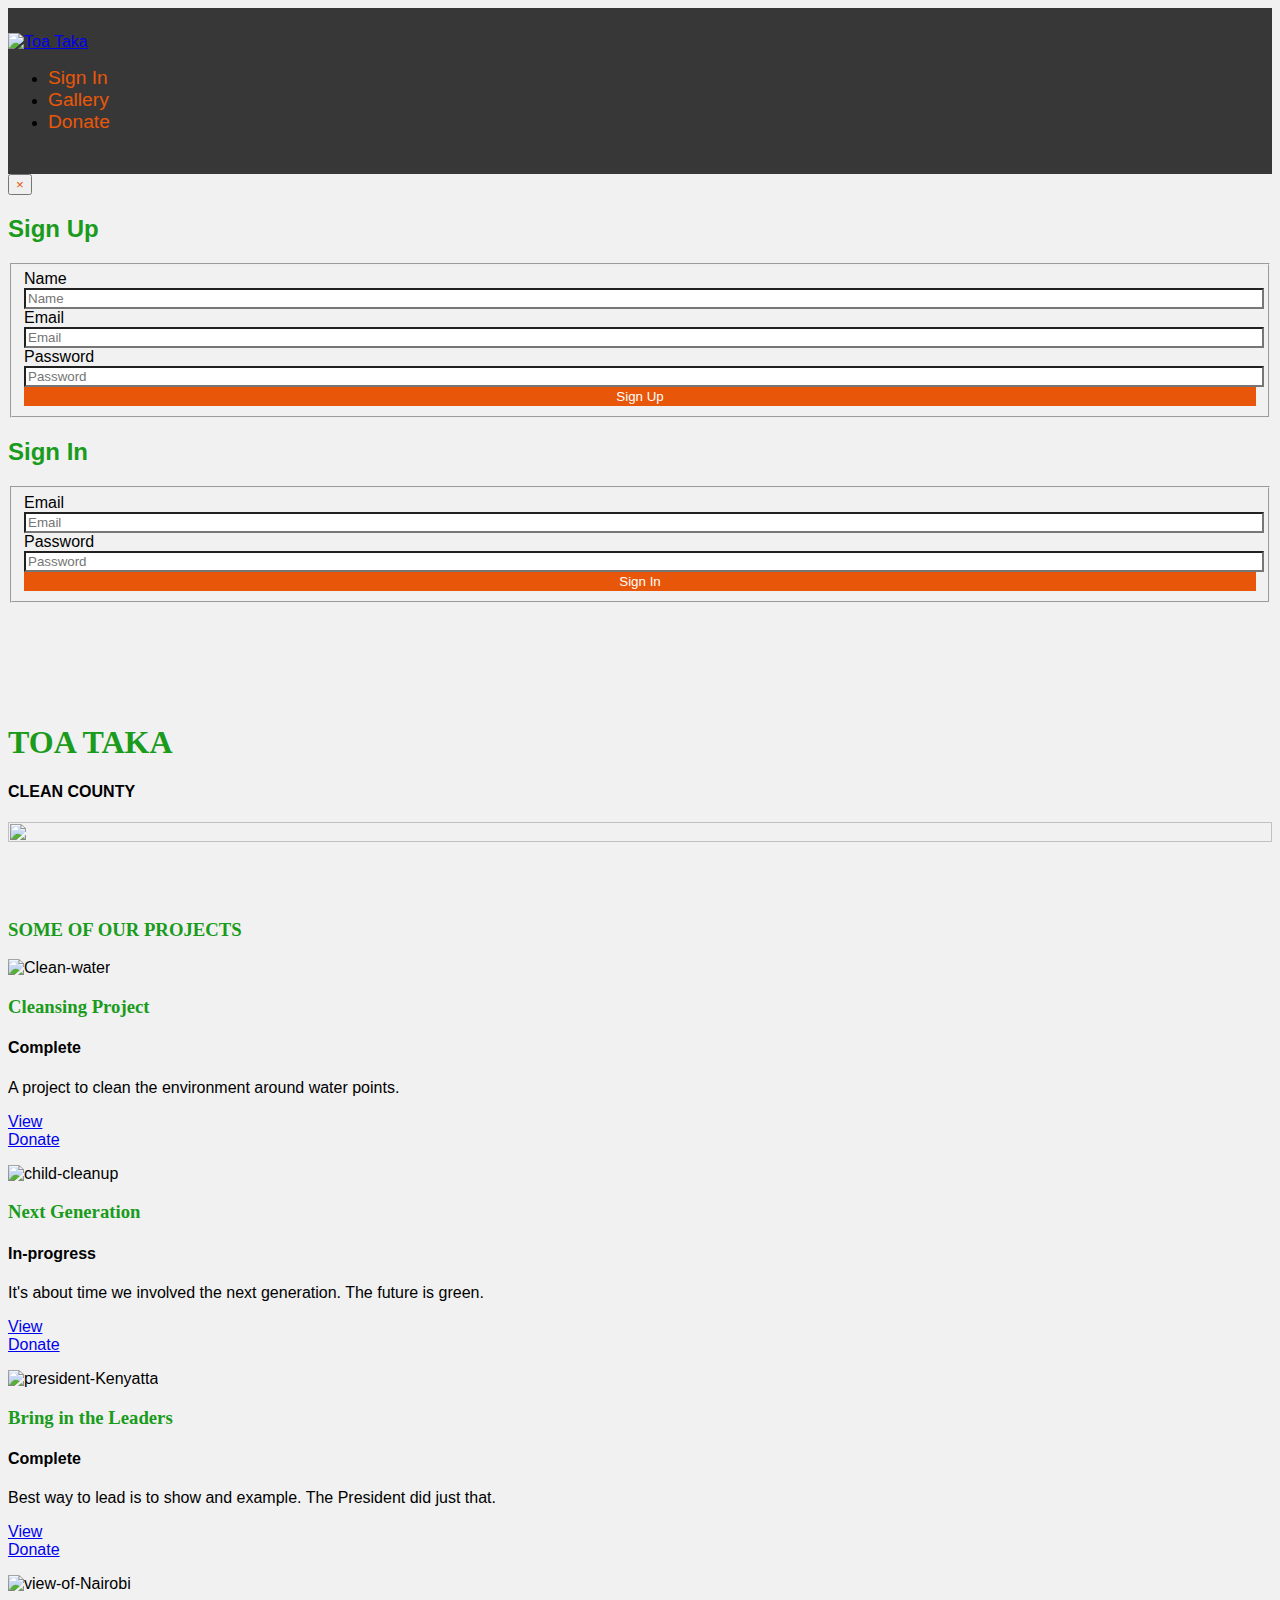
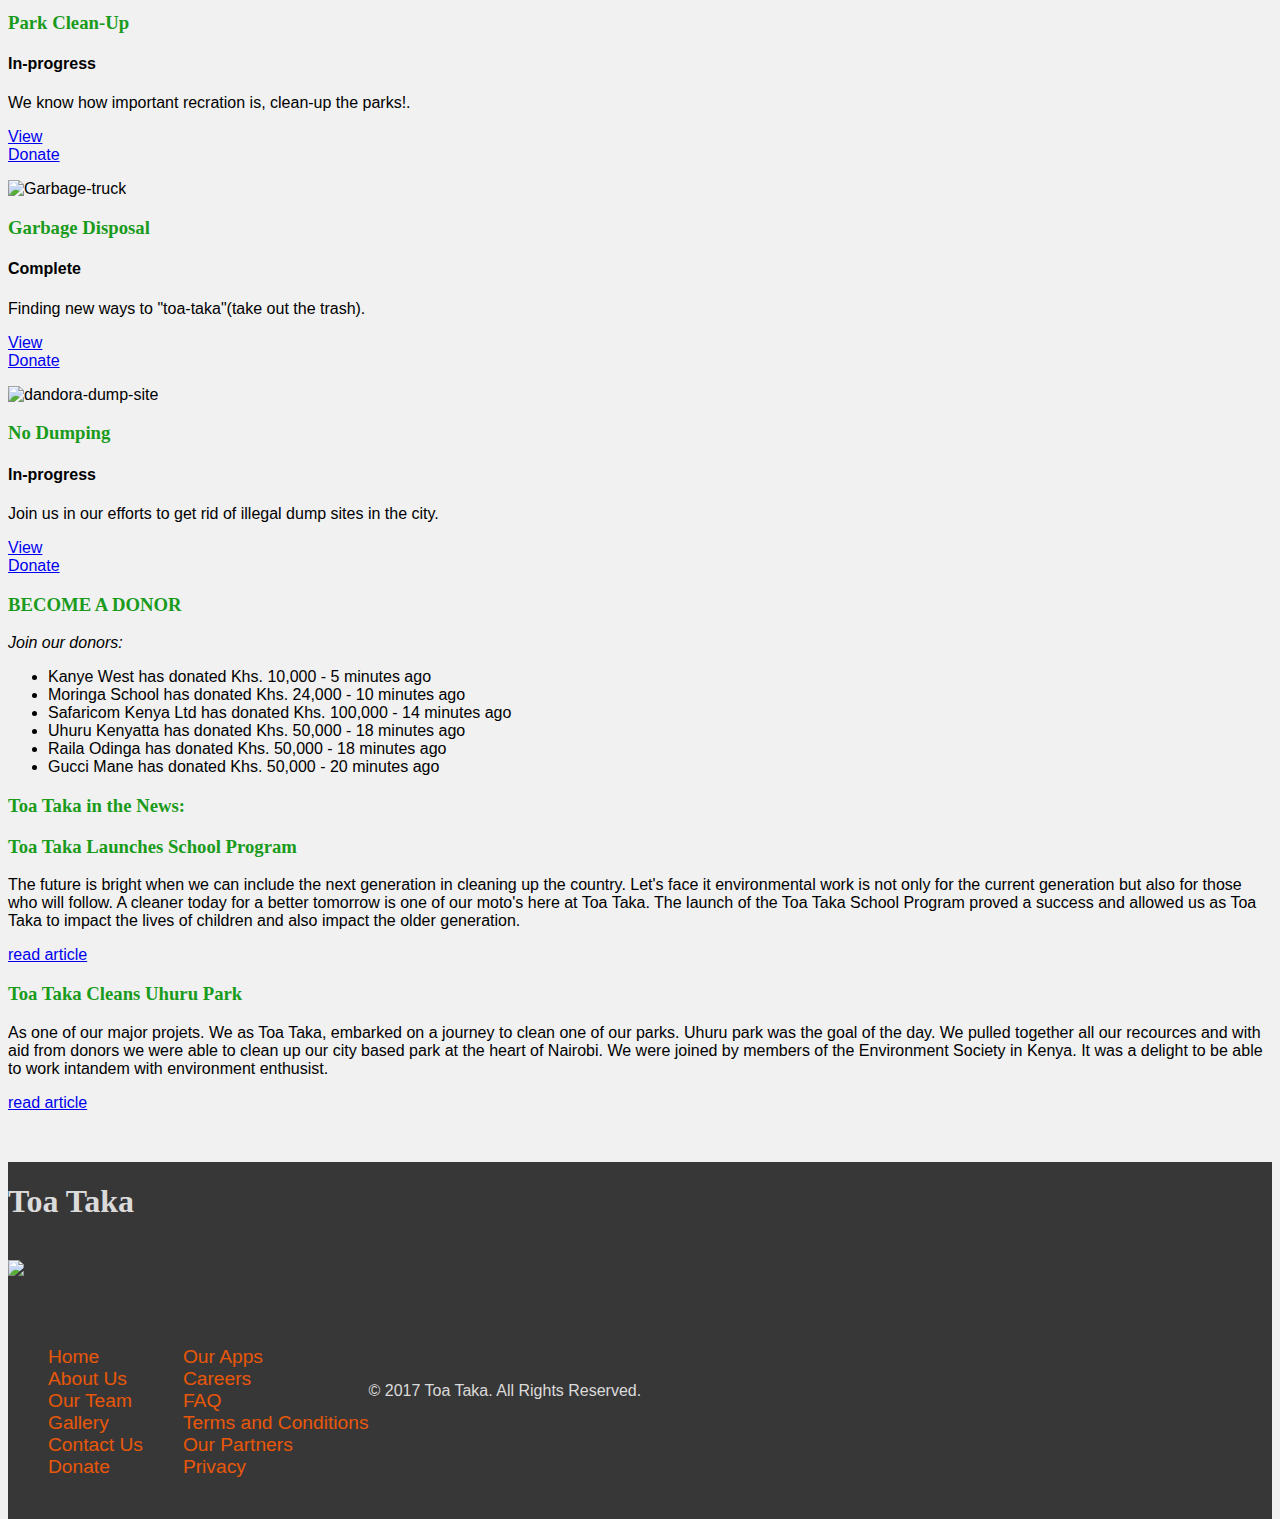
==== index.html @ ba48d2a9 "add destinations for links in the navbar and footer in index.html" ====
<!DOCTYPE html>
<html lang="en">

<head>
  <meta charset="UTF-8">
  <meta name="viewport" content="width=device-width, initial-scale=1.0">
  <meta http-equiv="X-UA-Compatible" content="ie=edge">
  <link rel="stylesheet" href="css/bootstrap.css" type="text/css">
  <link rel="stylesheet" href="css/style.css" type="text/css">
  <link rel="stylesheet" href="https://cdnjs.cloudflare.com/ajax/libs/font-awesome/4.7.0/css/font-awesome.min.css">
  <title>Toa-Taka</title>

</head>

<body>
  <!-- Header -->
  <header>
    <div class="container-fluid navbar-default" id="nav">
      <div class="navbar-header">
        <div class="text-center">
          <a href="index.html"><img src="img/logo.Pwz" alt="Toa Taka" height="60"></a>
        </div>
      </div>
      <ul class="nav navbar-nav navbar-right" id="navDetails">
        <li><a href="#" data-toggle="modal" data-target="#myModal" class="links">Sign In</a></li>
        <li><a href="gallery.html" class="links">Gallery<span class="sr-only">(current)</span></a></li>
        <li><a href="#" class="links">Donate</a></li>
      </ul>
    </div>

    <!-- Modal -->
    <div id="myModal" class="container-fluid modal fade">
      <div class="modal-dialog modal-lg">
        <div class="modal-content">
          <div class="modal-header">
            <button type="button" class="close" data-dismiss="modal" aria-hidden="true">&times;</button>
          </div>
          <div class="modal-body">
            <div class="row">
              <div class="col-sm-1"></div>
              <div class="col-md-4">
                <form class="form-horizontal">
                  <h2 class="text-center modalHeaders">Sign Up</h2>
                  <fieldset>
                    <div class="form-group">
                      <label for="name">Name</label>
                      <input type="text" class="form-control inputs" id="inputName" placeholder="Name">
                    </div>
                    <div class="form-group">
                      <label for="inputEmail">Email</label>
                      <input type="text" class="form-control inputs" id="inputEmail" placeholder="Email">
                    </div>
                    <div class="form-group">
                      <label for="inputPassword">Password</label>
                      <input type="password" class="form-control inputs" id="inputPassword" placeholder="Password">
                    </div>
                    <button type="submit" class="btn modalBtn">Sign Up</button>
                  </fieldset>
                </form>
              </div>

              <div class="col-sm-2"></div>

              <div class="col-md-4">
                <form class="form-horizontal">
                  <h2 class="text-center modalHeaders">Sign In</h2>
                  <fieldset>
                    <div class="form-group">
                      <label for="inputEmail">Email</label>
                      <input type="text" class="form-control inputs" id="inputEmail" placeholder="Email">
                    </div>
                    <div class="form-group">
                      <label for="inputPassword">Password</label>
                      <input type="password" class="form-control inputs" id="inputPassword" placeholder="Password">
                    </div>
                    <button type="submit" class="btn modalBtn">Sign In</button>
                  </fieldset>
                </form>
              </div>
              <div class="col-sm-1"></div>
            </div>
          </div>
        </div>
      </div>
    </div>
  </header>
  <!-- Header -->


  <div class="page-header">
    <h1 class="text-center">TOA TAKA</h1>
    <h4 class="text-center">CLEAN COUNTY</h4>
  </div>

  <div class="container-fluid">
    <div class="row">
      <img src="images/nairobi.jpg" class="img-responsive" style="width: 100%; height: 80%;">
    </div>
  </div>
  <br><br><br>

  <div class="container-fluid">
    <div class="row">
      <div class="col-md-8">
        <h3 class="text-center">SOME OF OUR PROJECTS</h3>
        <div class="row">

          <div class="col-md-4">
            <div class="thumbnail" style="max-width: 100%; height: 100%;">
              <img src="img/index-carousel/clean-water.jpg" alt="Clean-water" class="img-responsive">
              <div class="caption">
                <h3 class="text-center">Cleansing Project</h3>
                <h4 class="text-center"><span class="label label-success">Complete</span></h4>
                <p>A project to clean the environment around water points.</p>
                <p>
                  <div class="row">
                    <div class="col-sm-6">
                      <a href="#" class="btn btn-primary btn-xs" role="button" style="width: 100%;">View</a>
                    </div>
                    <div class="col-sm-6">
                      <a href="#" class="btn btn-xs btn-default" role="button" style="width: 100%;">Donate</a>
                    </div>
                  </div>
                </p>
              </div>
            </div>
          </div>

          <div class="col-md-4">
            <div class="thumbnail" style="max-width: 100%; height: 100%;">
              <img src="img/index-carousel/child-cleanup.jpg" alt="child-cleanup" class="img-responsive">
              <div class="caption">
                <h3 class="text-center">Next Generation</h3>
                <h4 class="text-center"><span class="label label-warning">In-progress</span></h4>
                <p>It's about time we involved the next generation. The future is green.</p>
                <p>
                  <div class="row">
                    <div class="col-sm-6">
                      <a href="#" class="btn btn-primary btn-xs" role="button" style="width: 100%;">View</a>
                    </div>
                    <div class="col-sm-6">
                      <a href="#" class="btn btn-xs btn-default" role="button" style="width: 100%;">Donate</a>
                    </div>
                  </div>
                </p>
              </div>
            </div>
          </div>

          <div class="col-md-4" style="max-width: 100%; height: 100%;">
            <div class="thumbnail">
              <img src="img/index-carousel/president.jpg" alt="president-Kenyatta" class="img-responsive">
              <div class="caption">
                <h3 class="text-center">Bring in the Leaders</h3>
                <h4 class="text-center"><span class="label label-success">Complete</span></h4>
                <p>Best way to lead is to show and example. The President did just that.</p>
                <p>
                  <div class="row">
                    <div class="col-sm-6">
                      <a href="#" class="btn btn-primary btn-xs" role="button" style="width: 100%;">View</a>
                    </div>
                    <div class="col-sm-6">
                      <a href="#" class="btn btn-xs btn-default" role="button" style="width: 100%;">Donate</a>
                    </div>
                  </div>
                </p>
              </div>
            </div>
          </div>
        </div>
        <!--end first row-->

        <div class="row">

          <div class="col-md-4">
            <div class="thumbnail" style="width: 100%; height: 100%;">
              <img src="img/index-carousel/nairobi.jpg" alt="view-of-Nairobi" class="img-responsive">
              <div class="caption">
                <h3 class="text-center">Park Clean-Up</h3>
                <h4 class="text-center"><span class="label label-warning">In-progress</span></h4>
                <p>We know how important recration is, clean-up the parks!.</p>
                <p>
                  <div class="row">
                    <div class="col-sm-6">
                      <a href="#" class="btn btn-primary btn-xs" role="button" style="width: 100%;">View</a>
                    </div>
                    <div class="col-sm-6">
                      <a href="#" class="btn btn-xs btn-default" role="button" style="width: 100%;">Donate</a>
                    </div>
                  </div>
                </p>
              </div>
            </div>
          </div>

          <div class="col-md-4">
            <div class="thumbnail" style="width: 100%; height: 100%;">
              <img src="img/index-carousel/garbage-truck.jpg" alt="Garbage-truck" class="img-responsive">
              <div class="caption">
                <h3 class="text-center">Garbage Disposal</h3>
                <h4 class="text-center"><span class="label label-success">Complete</span></h4>
                <p>Finding new ways to "toa-taka"(take out the trash).</p>
                <p>
                  <div class="row">
                    <div class="col-sm-6">
                      <a href="#" class="btn btn-primary btn-xs" role="button" style="width: 100%;">View</a>
                    </div>
                    <div class="col-sm-6">
                      <a href="#" class="btn btn-xs btn-default" role="button" style="width: 100%;">Donate</a>
                    </div>
                  </div>
                </p>
              </div>
            </div>
          </div>


          <div class="col-md-4">
            <div class="thumbnail" style="width: 100%; height: 100%;">
              <img src="img/index-carousel/dandora.jpg" alt="dandora-dump-site" class="img-responsive">
              <div class="caption">
                <h3 class="text-center">No Dumping</h3>
                <h4 class="text-center"><span class="label label-danger">In-progress</span></h4>
                <p>Join us in our efforts to get rid of illegal dump sites in the city.</p>
                <p>
                  <div class="row">
                    <div class="col-sm-6">
                      <a href="#" class="btn btn-primary btn-xs" role="button" style="width: 100%;">View</a>
                    </div>
                    <div class="col-sm-6">
                      <a href="#" class="btn btn-xs btn-default" role="button" style="width: 100%;">Donate</a>
                    </div>
                  </div>
                </p>
              </div>
            </div>
          </div>

        </div>
        <!--end of second row-->
      </div>
      <!--end of projects col-md-8-->

      <div class="col-md-4">
        <div class="panel panel-warning">
          <div class="panel-heading">
            <h3 class="panel-title text-center"><strong>BECOME A DONOR</strong></h3>
          </div>
          <div class="panel-body">
            <p class="text-warning text-center"><em>Join our donors:</em></p>
            <ul class="list-group">
              <li class="list-group-item">Kanye West has donated Khs. 10,000 - 5 minutes ago</li>
              <li class="list-group-item">Moringa School has donated Khs. 24,000 - 10 minutes ago</li>
              <li class="list-group-item">Safaricom Kenya Ltd has donated Khs. 100,000 - 14 minutes ago</li>
              <li class="list-group-item">Uhuru Kenyatta has donated Khs. 50,000 - 18 minutes ago</li>
              <li class="list-group-item">Raila Odinga has donated Khs. 50,000 - 18 minutes ago</li>
              <li class="list-group-item">Gucci Mane has donated Khs. 50,000 - 20 minutes ago</li>
            </ul>
          </div>
        </div>

        <div class="panel panel-success">
          <div class="panel-heading">
            <h3 class="panel-title">Toa Taka in the News:</h3>
          </div>
          <div class="panel-body">
            <h3>Toa Taka Launches School Program</h3>
            <p>The future is bright when we can include the next generation in cleaning up the country. Let's face it environmental work is not only for the current generation but also for those who will follow. A cleaner today for a better tomorrow is
              one of our moto's here at Toa Taka. The launch of the Toa Taka School Program proved a success and allowed us as Toa Taka to impact the lives of children and also impact the older generation.</p>
            <a href="#" class="btn btn-primary">read article</a>
            <h3>Toa Taka Cleans Uhuru Park</h3>
            <p>As one of our major projets. We as Toa Taka, embarked on a journey to clean one of our parks. Uhuru park was the goal of the day. We pulled together all our recources and with aid from donors we were able to clean up our city based park at
              the heart of Nairobi. We were joined by members of the Environment Society in Kenya. It was a delight to be able to work intandem with environment enthusist.</p>
            <a href="#" class="btn btn-primary">read article</a>
          </div>
        </div>

      </div>

    </div>
    <!--end of main row-->
  </div>
  </div>
  <!--end of container-->
  </div>

  <!-- footer -->
  <div class="container-fluid navbar-bottom" id="footer">
    <div class="row">
      <div class="col-sm-4">
        <h1 class="text-center" id="footerHeader">Toa Taka</h1>
        <br>
        <div class="text-center">
          <img src="images/logo.png">
        </div>
      </div>
      <div class="col-sm-8">
        <div class="row moreInfo">
          <div class="col-sm-4"></div>
          <div class="col-sm-4">
            <ul class="extra">
              <li><a href="index.html" class="links">Home</a></li>
              <li><a href="about-us.html" class="links">About Us</a></li>
              <li><a href="team.html" class="links">Our Team</a></li>
              <li><a href="gallery.html" class="links">Gallery</a></li>
              <li><a href="about-us.html" class="links">Contact Us</a></li>
              <li><a href="donate.html" class="links">Donate</a></li>
            </ul>
          </div>
          <div class="col-sm-4">
            <ul class="extra">
              <li><a href="#" class="links">Our Apps</a></li>
              <li><a href="#" class="links">Careers</a></li>
              <li><a href="#" class="links">FAQ</a></li>
              <li><a href="#" class="links">Terms and Conditions</a></li>
              <li><a href="#" class="links">Our Partners</a></li>
              <li><a href="#" class="links">Privacy</a></li>
            </ul>
          </div>
        </div>
      </div>
    </div>
    <div class="row">
      <br>
      <br>
      <p class="text-center" id="copy">&#169 2017 Toa Taka. All Rights Reserved.</p>
    </div>
  </div>
  <!-- footer -->

  <!--myscripts-->
  <script src="js/jquery-3.2.1.js"></script>
  <script src="js/bootstrap.js"></script>
  <script src="css/variables.scss"></script>
</body>

</html>
---- css/style.css ----
body {
    padding:0px 0px;
}
/* General */

.img-circle {
  border-radius: 50%;
}

/* General */

html, body {
  height: 100%
}

body {
  font-family: 'Open Sans', sans-serif;
}

nav {
  font-family: 'Lora', serif;
}

h1, h2, h3 {
  color: #1a9b1c;
  font-family: 'Lora', serif;
}

button {
  color: #e85709;
}


/* General */


/* Navbar and Modal */
#nav {
  background-color: #383737;
  width: 100%;
  border-radius: 0px;
  padding-top: 25px;
  padding-bottom: 25px;
}

#navDetails {
  margin-right: 60px;
}

.modalBtn {
  width: 100%;
  border: 1px solid #e85709;
  border-radius: 0px;
  background-color: #e85709;
  color: #ffffff;
}

.modalBtn:hover {
  background-color: #ff7226;
  border: 1px solid #ff7226;
}

.inputs {
  width: 100%;
  border-radius: 0px;
}

.modalHeaders {
  font-family: 'Open Sans', sans-serif;
}

.modal-content {
  padding-bottom: 100px;
}
/* Navbar and Modal*/


/* Image Gallery */

#imageGallery {
  width: 100%;
}

#galleryContainer {
  padding-top: 50px;
}
/* Image Gallery */


/* Footer */

#footer {
  background-color: #383737;
  margin-top: 50px;
  margin-bottom: 0px;
  padding-bottom: 25px;
  left: 0;
  bottom: 0;
  width: 100%;
  overflow: hidden;
}

#footerHeader {
  color: #dbdbdb;
}

.moreInfo {
  color: #e85709;
  padding-top: 50px;
}

.extra {
  list-style-type: none;
  float: left;
  color: #e85709;
  text-decoration: none;
}

.links {
  color: #e85709;
  text-decoration: none;
  font-size: 1.2em;
}

.links:visited {
  text-decoration: none;
}

.links:hover {
  color: #1a9b1c;
  text-decoration: none;
}

.links:active {
  color: #1a9b1c;
  text-decoration: none;
}

#copy {
  color: #dbdbdb;
}


/* Footer */

body{
    background: #F1F1F1;
}

/* map */
#mapContainer {
  box-shadow: 0 0 10px #ccc;
}
/* map */
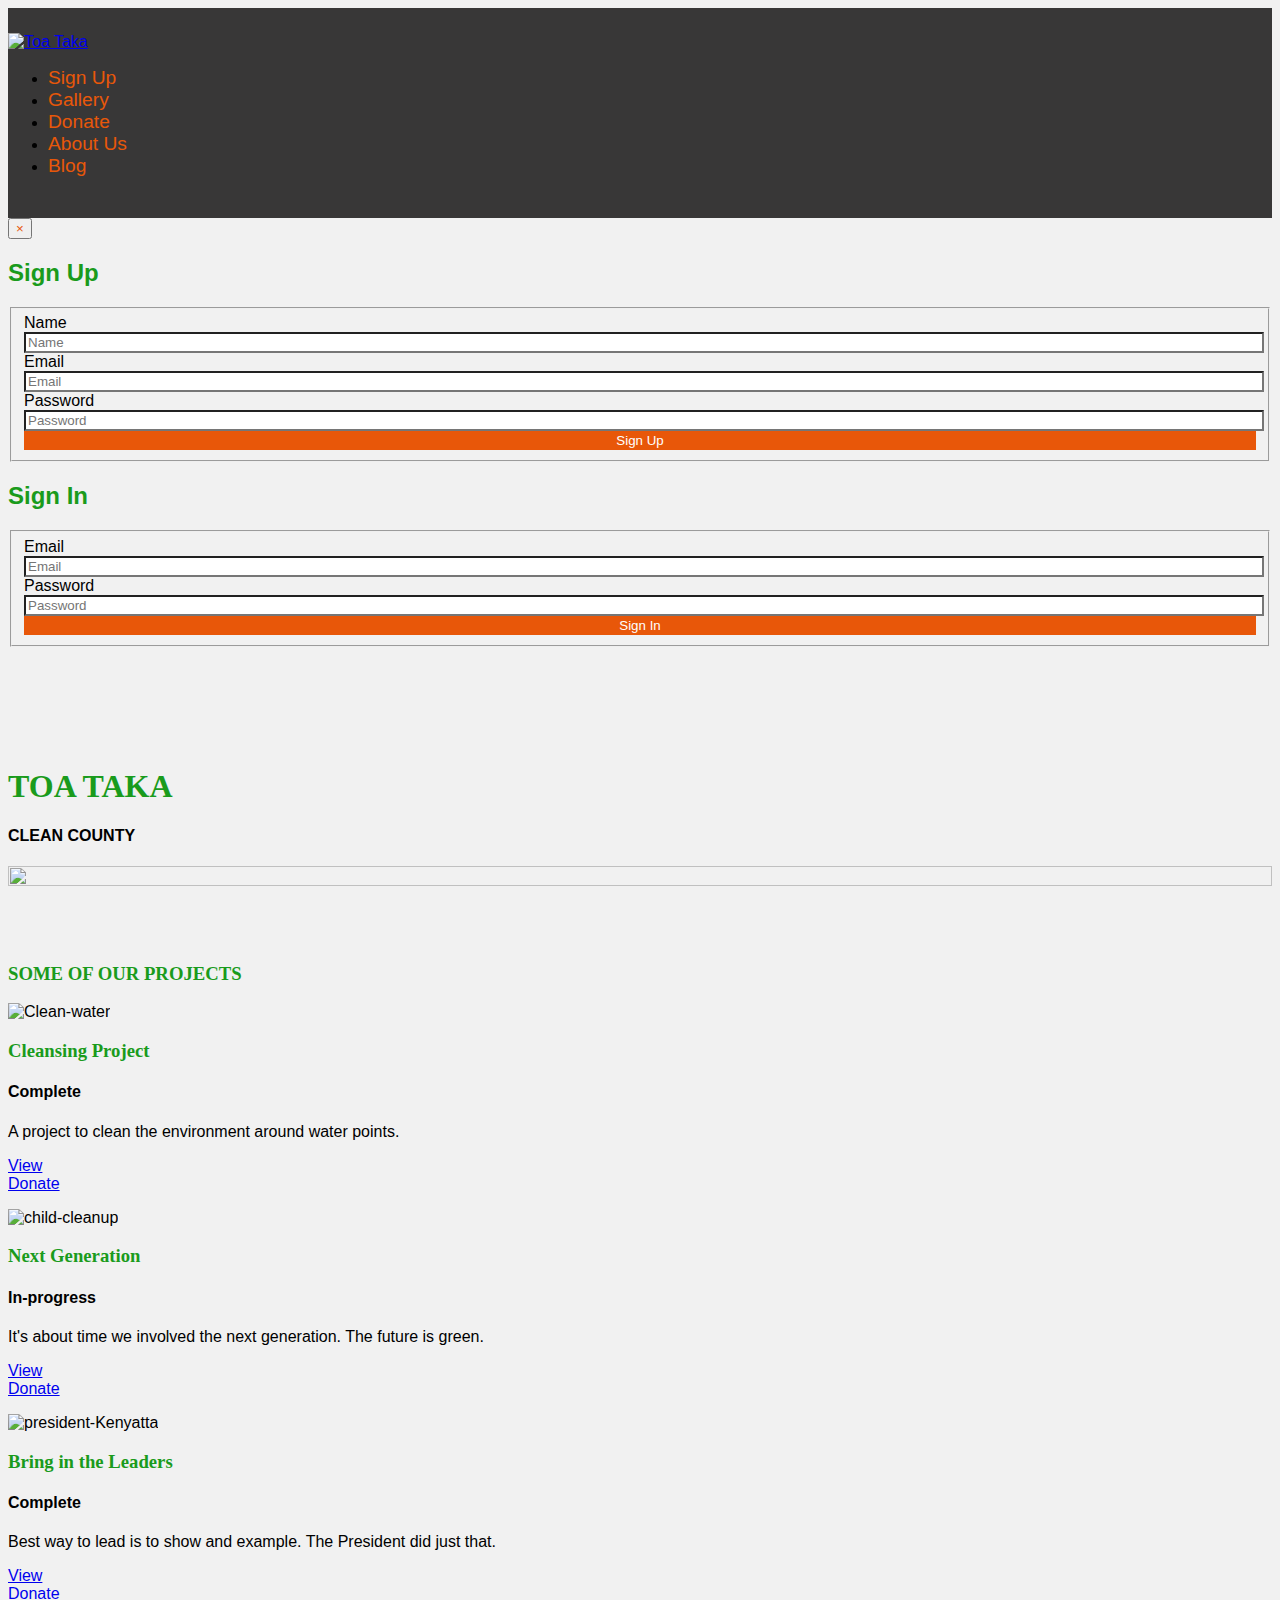
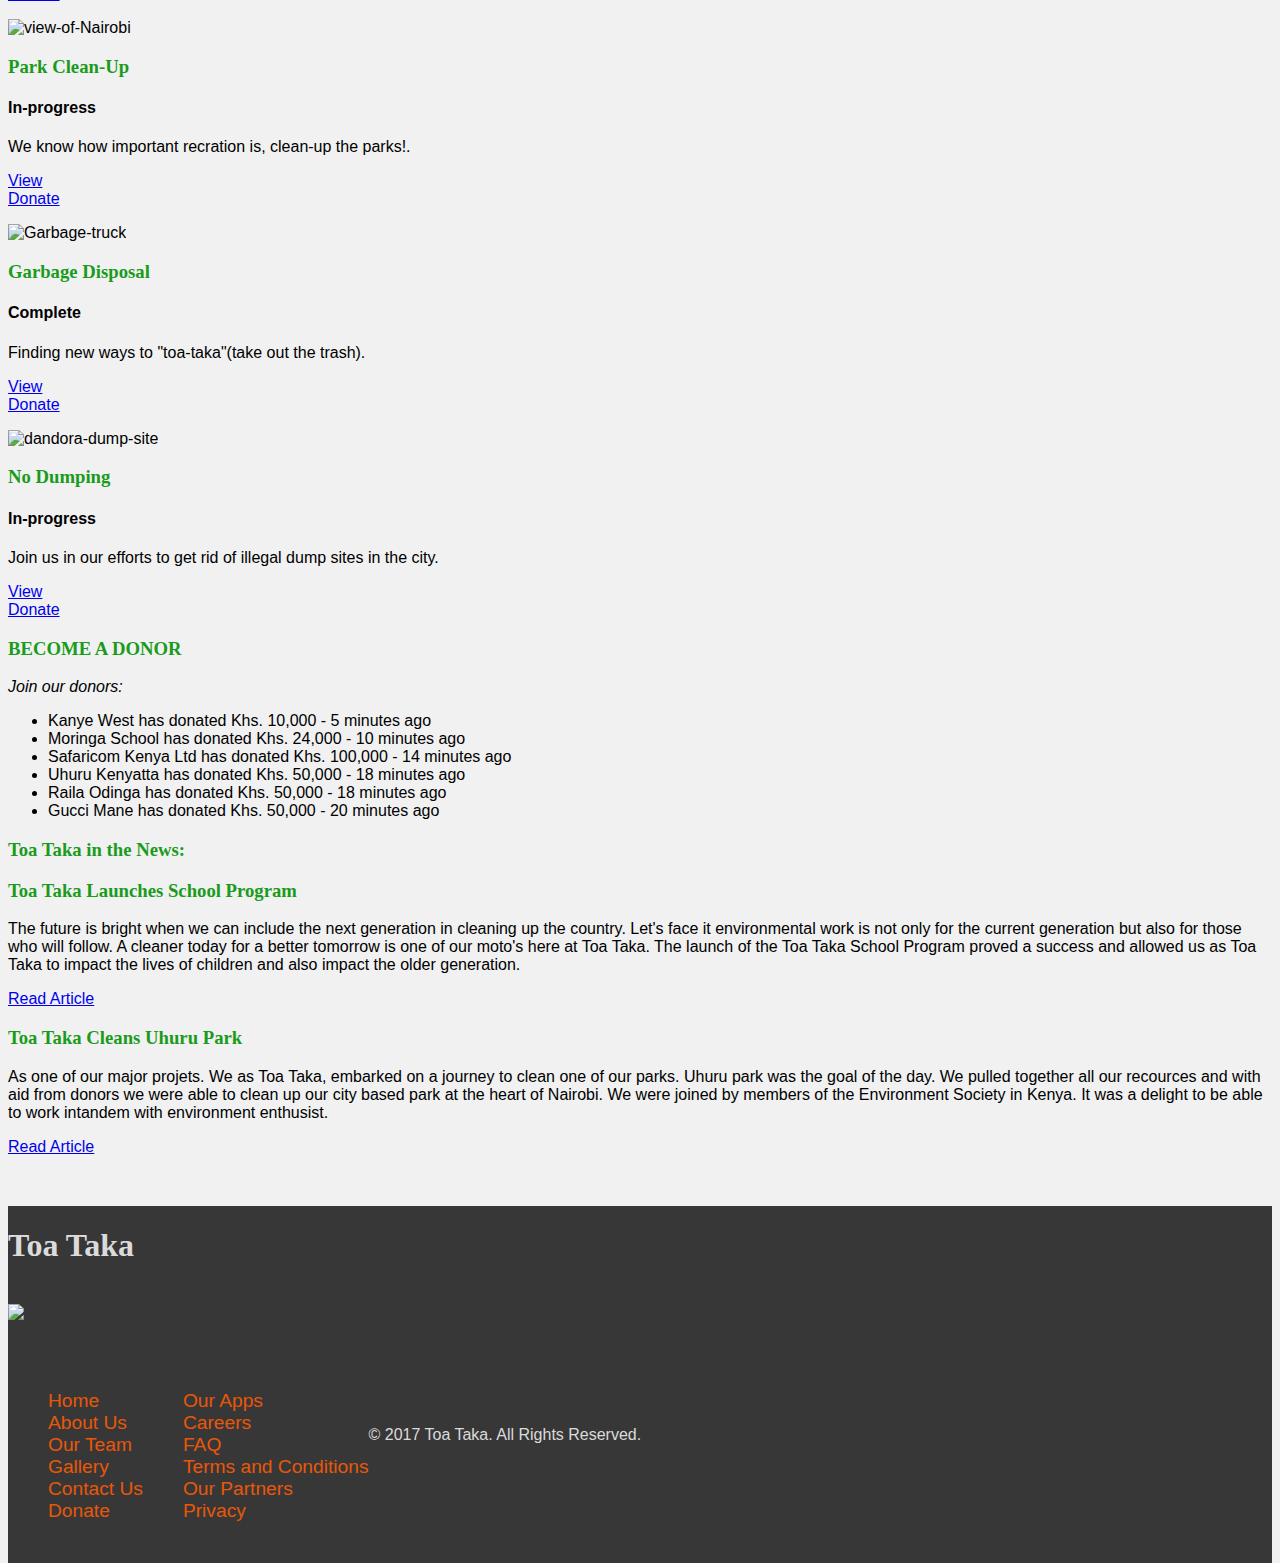
==== commit 3e33a5bd: "Merge branch 'development' of https://github.com/Okwonks/toa_taka into development" ====
--- a/index.html
+++ b/index.html
@@ -9,7 +9,23 @@
   <link rel="stylesheet" href="css/style.css" type="text/css">
   <link rel="stylesheet" href="https://cdnjs.cloudflare.com/ajax/libs/font-awesome/4.7.0/css/font-awesome.min.css">
   <title>Toa-Taka</title>
-
+  <link rel="apple-touch-icon" sizes="57x57" href="img/icons/apple-icon-57x57.png">
+<link rel="apple-touch-icon" sizes="60x60" href="img/icons/apple-icon-60x60.png">
+<link rel="apple-touch-icon" sizes="72x72" href="img/icons/apple-icon-72x72.png">
+<link rel="apple-touch-icon" sizes="76x76" href="img/icons/apple-icon-76x76.png">
+<link rel="apple-touch-icon" sizes="114x114" href="img/icons/apple-icon-114x114.png">
+<link rel="apple-touch-icon" sizes="120x120" href="img/icons/apple-icon-120x120.png">
+<link rel="apple-touch-icon" sizes="144x144" href="img/icons/apple-icon-144x144.png">
+<link rel="apple-touch-icon" sizes="152x152" href="img/icons/apple-icon-152x152.png">
+<link rel="apple-touch-icon" sizes="180x180" href="img/icons/apple-icon-180x180.png">
+<link rel="icon" type="image/png" sizes="192x192"  href="img/icons/android-icon-192x192.png">
+<link rel="icon" type="image/png" sizes="32x32" href="img/icons/favicon-32x32.png">
+<link rel="icon" type="image/png" sizes="96x96" href="img/icons/favicon-96x96.png">
+<link rel="icon" type="image/png" sizes="16x16" href="img/icons/favicon-16x16.png">
+<link rel="manifest" href="img/icons/manifest.json">
+<meta name="msapplication-TileColor" content="#ffffff">
+<meta name="msapplication-TileImage" content="img/icons/ms-icon-144x144.png">
+<meta name="theme-color" content="#ffffff">
 </head>
 
 <body>
@@ -22,9 +38,11 @@
         </div>
       </div>
       <ul class="nav navbar-nav navbar-right" id="navDetails">
-        <li><a href="#" data-toggle="modal" data-target="#myModal" class="links">Sign In</a></li>
+        <li><a href="http://eepurl.com/cTybEb"class="links">Sign Up</a></li>
         <li><a href="gallery.html" class="links">Gallery<span class="sr-only">(current)</span></a></li>
-        <li><a href="#" class="links">Donate</a></li>
+        <li><a href="donate.html" class="links transition">Donate</a></li>
+        <li><a href="about-us.html" class="links">About Us</a></li>
+        <li><a href="blog.html" class="links">Blog</a></li>
       </ul>
     </div>
 
@@ -86,7 +104,7 @@
   </header>
   <!-- Header -->
 
-
+<div class="fade-in-div">
   <div class="page-header">
     <h1 class="text-center">TOA TAKA</h1>
     <h4 class="text-center">CLEAN COUNTY</h4>
@@ -115,10 +133,10 @@
                 <p>
                   <div class="row">
                     <div class="col-sm-6">
-                      <a href="#" class="btn btn-primary btn-xs" role="button" style="width: 100%;">View</a>
-                    </div>
-                    <div class="col-sm-6">
-                      <a href="#" class="btn btn-xs btn-default" role="button" style="width: 100%;">Donate</a>
+                      <a href="blog.html" class="btn btn-primary btn-xs" role="button" style="width: 100%;">View</a>
+                    </div>
+                    <div class="col-sm-6">
+                      <a href="donate.html" class="btn btn-xs btn-default" role="button" style="width: 100%;">Donate</a>
                     </div>
                   </div>
                 </p>
@@ -136,10 +154,10 @@
                 <p>
                   <div class="row">
                     <div class="col-sm-6">
-                      <a href="#" class="btn btn-primary btn-xs" role="button" style="width: 100%;">View</a>
-                    </div>
-                    <div class="col-sm-6">
-                      <a href="#" class="btn btn-xs btn-default" role="button" style="width: 100%;">Donate</a>
+                      <a href="blog.html" class="btn btn-primary btn-xs" role="button" style="width: 100%;">View</a>
+                    </div>
+                    <div class="col-sm-6">
+                      <a href="donate.html" class="btn btn-xs btn-default" role="button" style="width: 100%;">Donate</a>
                     </div>
                   </div>
                 </p>
@@ -157,10 +175,10 @@
                 <p>
                   <div class="row">
                     <div class="col-sm-6">
-                      <a href="#" class="btn btn-primary btn-xs" role="button" style="width: 100%;">View</a>
-                    </div>
-                    <div class="col-sm-6">
-                      <a href="#" class="btn btn-xs btn-default" role="button" style="width: 100%;">Donate</a>
+                      <a href="blog.html" class="btn btn-primary btn-xs" role="button" style="width: 100%;">View</a>
+                    </div>
+                    <div class="col-sm-6">
+                      <a href="donate.html" class="btn btn-xs btn-default" role="button" style="width: 100%;">Donate</a>
                     </div>
                   </div>
                 </p>
@@ -182,10 +200,10 @@
                 <p>
                   <div class="row">
                     <div class="col-sm-6">
-                      <a href="#" class="btn btn-primary btn-xs" role="button" style="width: 100%;">View</a>
-                    </div>
-                    <div class="col-sm-6">
-                      <a href="#" class="btn btn-xs btn-default" role="button" style="width: 100%;">Donate</a>
+                      <a href="blog.html" class="btn btn-primary btn-xs" role="button" style="width: 100%;">View</a>
+                    </div>
+                    <div class="col-sm-6">
+                      <a href="donate.html" class="btn btn-xs btn-default" role="button" style="width: 100%;">Donate</a>
                     </div>
                   </div>
                 </p>
@@ -203,10 +221,10 @@
                 <p>
                   <div class="row">
                     <div class="col-sm-6">
-                      <a href="#" class="btn btn-primary btn-xs" role="button" style="width: 100%;">View</a>
-                    </div>
-                    <div class="col-sm-6">
-                      <a href="#" class="btn btn-xs btn-default" role="button" style="width: 100%;">Donate</a>
+                      <a href="blog.html" class="btn btn-primary btn-xs" role="button" style="width: 100%;">View</a>
+                    </div>
+                    <div class="col-sm-6">
+                      <a href="donate.html" class="btn btn-xs btn-default" role="button" style="width: 100%;">Donate</a>
                     </div>
                   </div>
                 </p>
@@ -225,10 +243,10 @@
                 <p>
                   <div class="row">
                     <div class="col-sm-6">
-                      <a href="#" class="btn btn-primary btn-xs" role="button" style="width: 100%;">View</a>
-                    </div>
-                    <div class="col-sm-6">
-                      <a href="#" class="btn btn-xs btn-default" role="button" style="width: 100%;">Donate</a>
+                      <a href="blog.html" class="btn btn-primary btn-xs" role="button" style="width: 100%;">View</a>
+                    </div>
+                    <div class="col-sm-6">
+                      <a href="donate.html" class="btn btn-xs btn-default" role="button" style="width: 100%;">Donate</a>
                     </div>
                   </div>
                 </p>
@@ -265,13 +283,11 @@
           </div>
           <div class="panel-body">
             <h3>Toa Taka Launches School Program</h3>
-            <p>The future is bright when we can include the next generation in cleaning up the country. Let's face it environmental work is not only for the current generation but also for those who will follow. A cleaner today for a better tomorrow is
-              one of our moto's here at Toa Taka. The launch of the Toa Taka School Program proved a success and allowed us as Toa Taka to impact the lives of children and also impact the older generation.</p>
-            <a href="#" class="btn btn-primary">read article</a>
+            <p>The future is bright when we can include the next generation in cleaning up the country. Let's face it environmental work is not only for the current generation but also for those who will follow. A cleaner today for a better tomorrow is one of our moto's here at Toa Taka. The launch of the Toa Taka School Program proved a success and allowed us as Toa Taka to impact the lives of children and also impact the older generation.</p>
+            <a href="blog.html" class="btn btn-primary">Read Article</a>
             <h3>Toa Taka Cleans Uhuru Park</h3>
-            <p>As one of our major projets. We as Toa Taka, embarked on a journey to clean one of our parks. Uhuru park was the goal of the day. We pulled together all our recources and with aid from donors we were able to clean up our city based park at
-              the heart of Nairobi. We were joined by members of the Environment Society in Kenya. It was a delight to be able to work intandem with environment enthusist.</p>
-            <a href="#" class="btn btn-primary">read article</a>
+            <p>As one of our major projets. We as Toa Taka, embarked on a journey to clean one of our parks. Uhuru park was the goal of the day. We pulled together all our recources and with aid from donors we were able to clean up our city based park at the heart of Nairobi. We were joined by members of the Environment Society in Kenya. It was a delight to be able to work intandem with environment enthusist.</p>
+            <a href="blog.html" class="btn btn-primary">Read Article</a>
           </div>
         </div>
 
@@ -280,9 +296,7 @@
     </div>
     <!--end of main row-->
   </div>
-  </div>
   <!--end of container-->
-  </div>
 
   <!-- footer -->
   <div class="container-fluid navbar-bottom" id="footer">
@@ -311,7 +325,7 @@
             <ul class="extra">
               <li><a href="#" class="links">Our Apps</a></li>
               <li><a href="#" class="links">Careers</a></li>
-              <li><a href="#" class="links">FAQ</a></li>
+              <li><a href="faq.html" class="links">FAQ</a></li>
               <li><a href="#" class="links">Terms and Conditions</a></li>
               <li><a href="#" class="links">Our Partners</a></li>
               <li><a href="#" class="links">Privacy</a></li>
@@ -326,12 +340,16 @@
       <p class="text-center" id="copy">&#169 2017 Toa Taka. All Rights Reserved.</p>
     </div>
   </div>
+
+</div>
   <!-- footer -->
 
   <!--myscripts-->
   <script src="js/jquery-3.2.1.js"></script>
   <script src="js/bootstrap.js"></script>
-  <script src="css/variables.scss"></script>
+  <script type="text/javascript" src="//s3.amazonaws.com/downloads.mailchimp.com/js/signup-forms/popup/embed.js" data-dojo-config="usePlainJson: true, isDebug: false"></script><script type="text/javascript">require(["mojo/signup-forms/Loader"], function(L) { L.start({"baseUrl":"mc.us16.list-manage.com","uuid":"d87cf76a03dc999ed79492cdd","lid":"08c1571884"}) })</script>
+
+  <!--if you need scripts put them here-->
 </body>
 
 </html>
--- a/css/style.css
+++ b/css/style.css
@@ -5,6 +5,90 @@
 
 .img-circle {
   border-radius: 50%;
+}
+
+.blog-align-right {
+  text-align: right;
+  font-style: italic;
+  font-family: 'Lobster',cursive;
+  font-size: 1.2em;
+}
+
+/*---blog.html page---*/
+#container-blog {
+  font-size: 1.15em;
+  font-family: 'Bitter',serif;
+  font-family: 'Spectral',serif;
+}
+
+#thumbnail-border {
+  box-shadow: 2px 4px 2px #b3b3b3;
+  border: 1px #e6e6e6;
+  backface-visibility: hidden;
+}
+
+.middle-hover {
+  transition: .5s ease;
+  opacity: 0;
+  position: absolute;
+  top: 50%;
+  left: 50%;
+  transform: translate(-50%, -50%);
+  -ms-transform: translate(-50%, -50%);
+}
+
+#thumbnail-border:hover #img-hover {
+  opacity: 0.3;
+  transition: .8s ease;
+  cursor: pointer;
+}
+
+#thumbnail-border:hover .middle-hover {
+  opacity: 1;
+}
+
+.text {
+  background-color: #1A9B9C;
+  color: white;
+  font-size: 16px;
+  padding: 16px 32px;
+}
+
+/* Gallery page extras */
+.overlay-hover {
+  position: absolute;
+ bottom: 70%;
+ left: 0;
+ right: 0;
+ /*background-color: #1A9B1C;*/
+ opacity: 0.9;
+ overflow: hidden;
+ width: 100%;
+ height:0;
+ transition: .5s ease;
+}
+
+#thumbnail-border:hover .overlay-hover {
+  bottom: 0;
+  height: 100%;
+}
+
+#thumbnail-border:hover #img-overlay {
+  opacity: 0.3;
+  transition: .8s ease;
+  cursor: pointer;
+}
+
+#text-overlay {
+  white-space: nowrap;
+color: white;
+font-size: 20px;
+position: absolute;
+overflow: hidden;
+top: 50%;
+left: 50%;
+transform: translate(-50%, -50%);
+-ms-transform: translate(-50%, -50%);
 }
 
 /* General */
@@ -126,8 +210,8 @@
   text-decoration: none;
 }
 
-.links:hover {
-  color: #1a9b1c;
+#navDetails a:hover {
+  color: white;
   text-decoration: none;
 }
 
@@ -140,7 +224,9 @@
   color: #dbdbdb;
 }
 
-
+.colorChange{
+  color: #e85709!important;
+}
 /* Footer */
 
 body{
@@ -151,4 +237,28 @@
 #mapContainer {
   box-shadow: 0 0 10px #ccc;
 }
-/* map */+/* map */
+
+#viewGallery {
+  color: #ffffff;
+  background-color: #e85709;
+  border: 1px solid #e85709;
+  border-radius: 0px;
+  width: 100%;
+  height: 50px;
+}
+
+#faq {
+  width: 100%;
+  color: #ffffff;
+  font-size: 1.2em;
+  border-radius: 0px;
+  height: 50px;
+  border-color: #e85709;
+  background:  #e85709;
+}
+
+.answers {
+  font-size: 1.2em;
+  padding-top: 8px;
+}
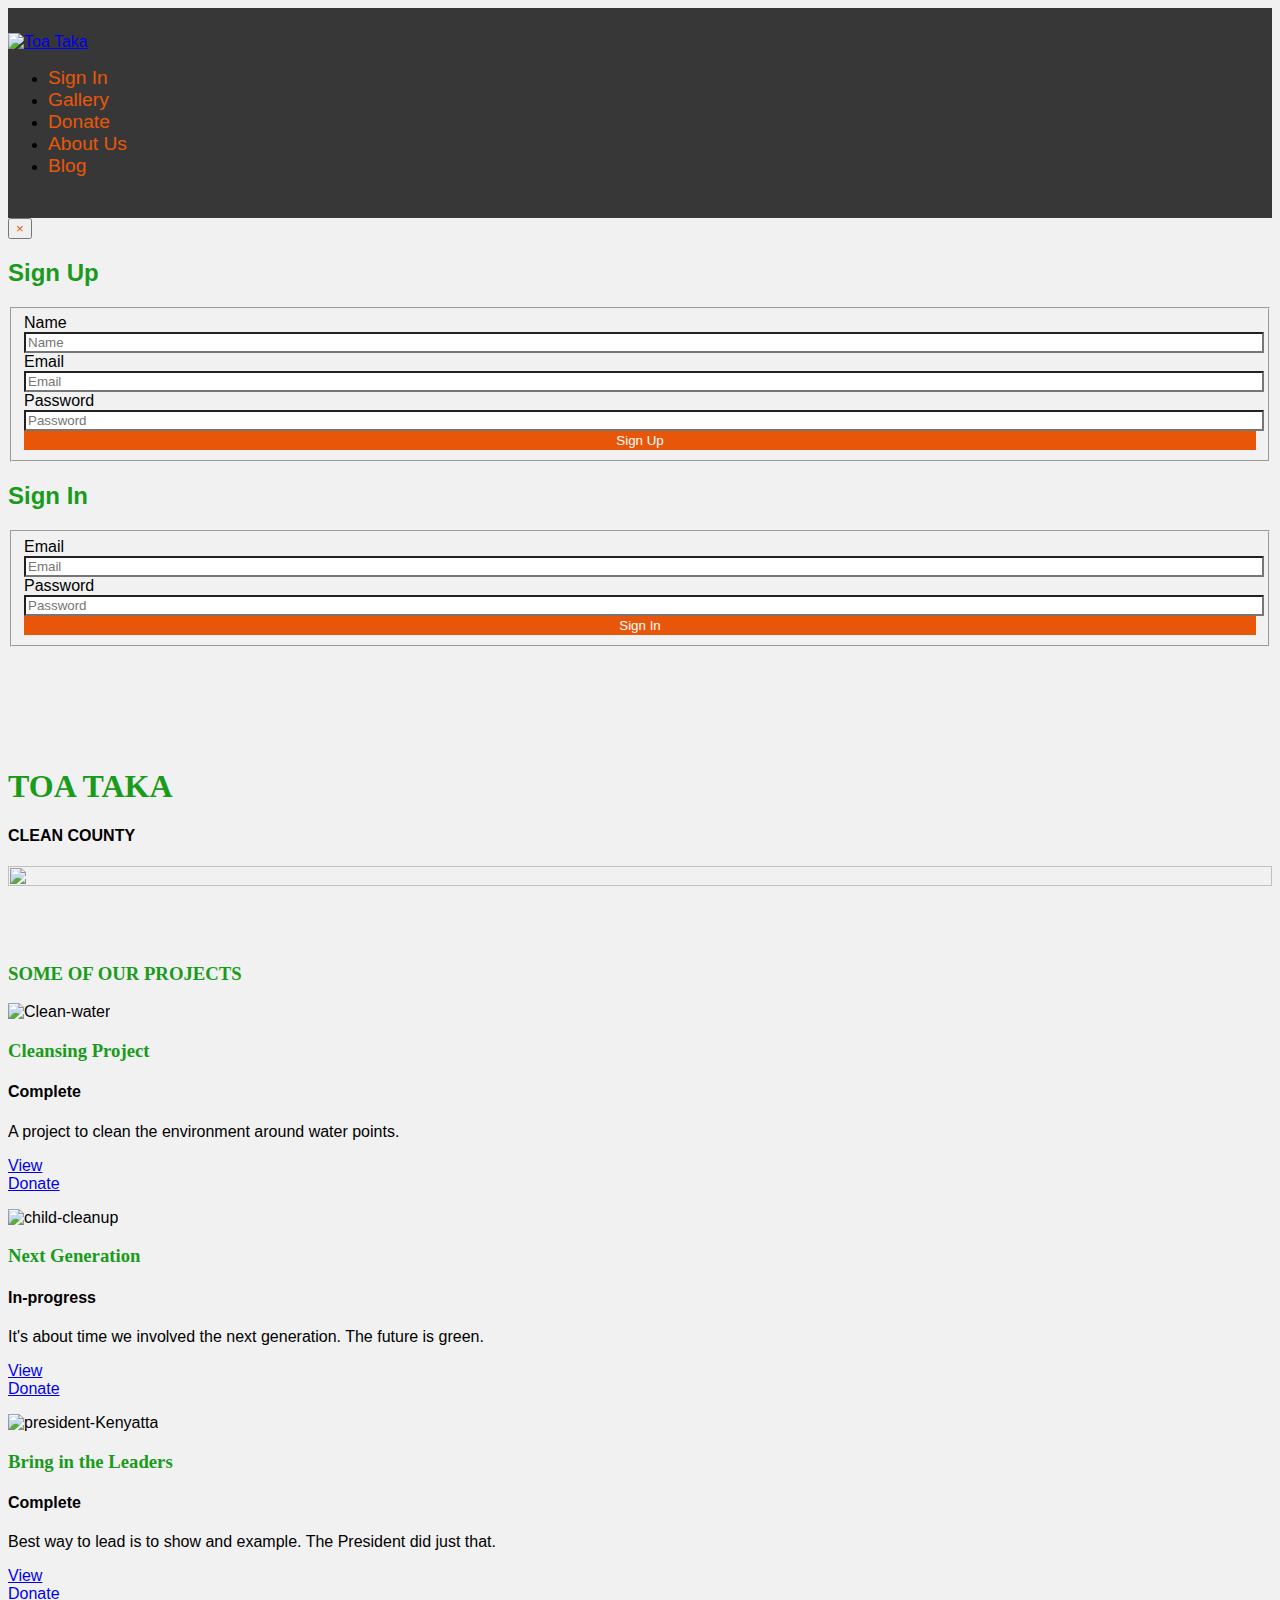
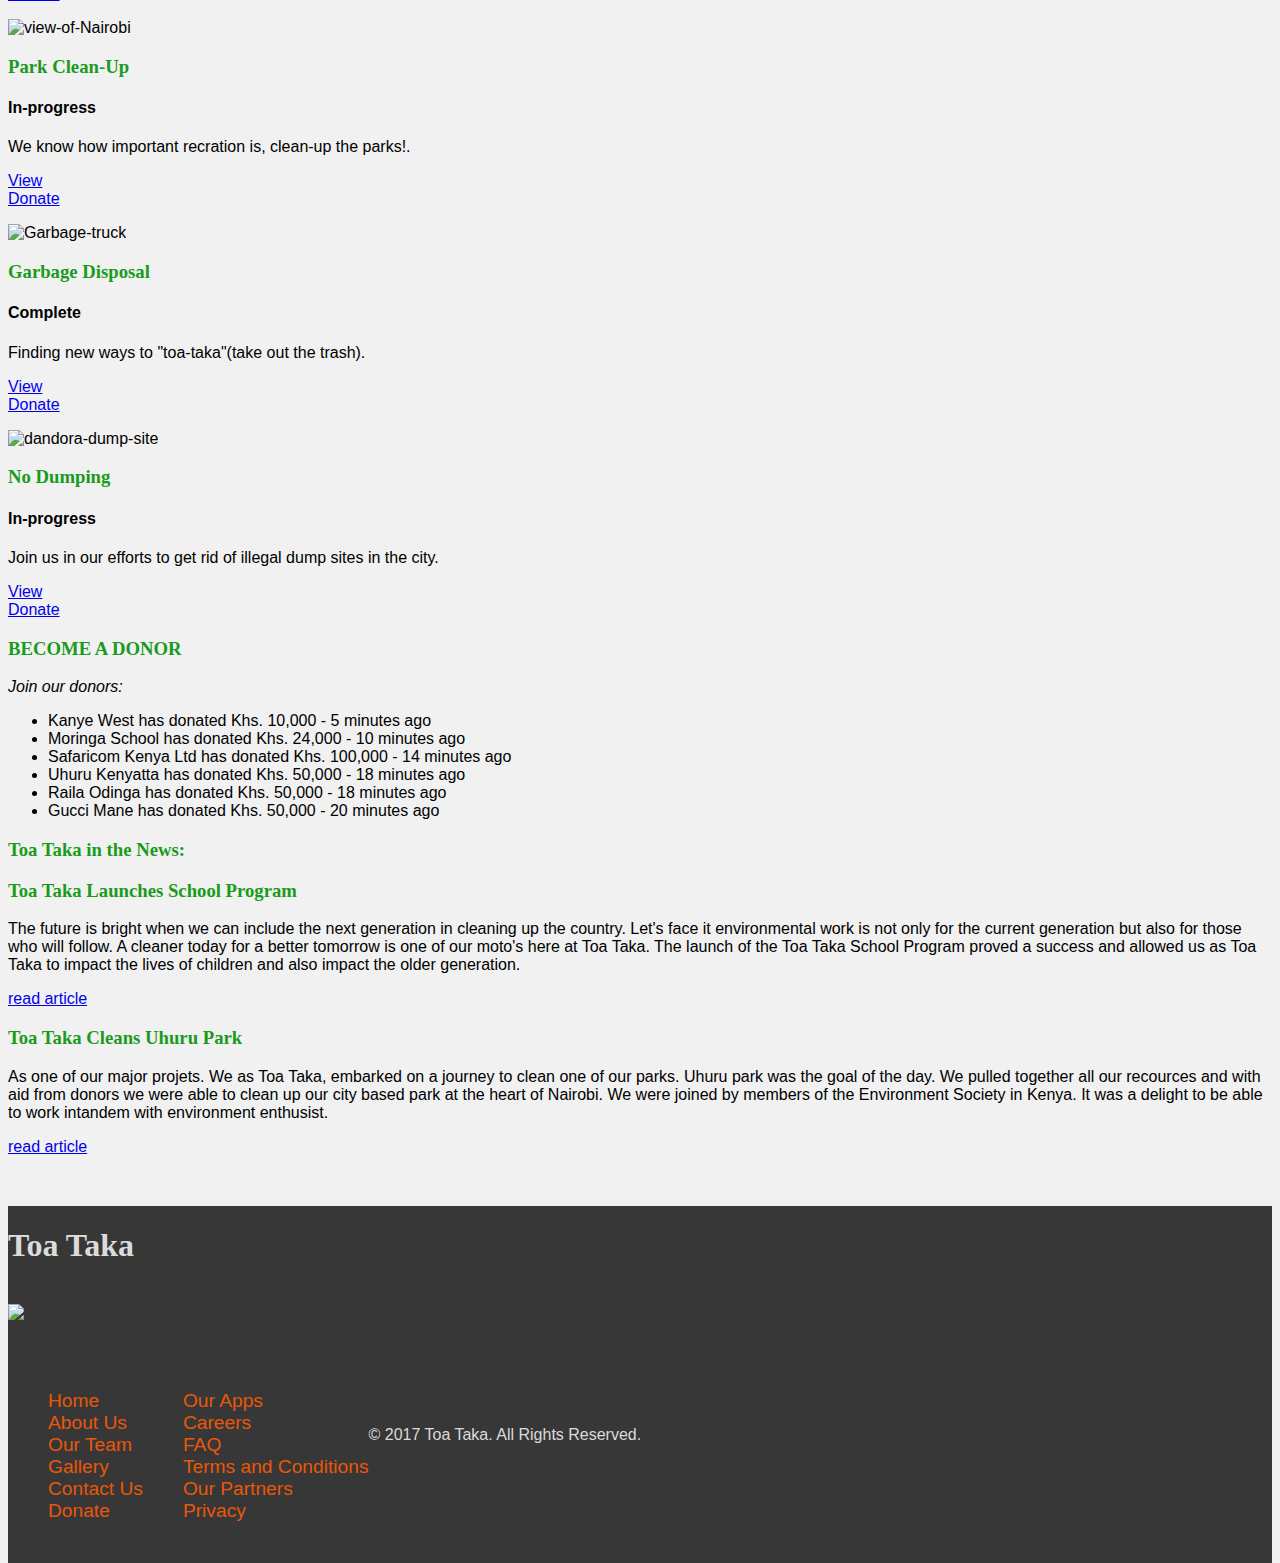
==== commit 4a3737de: "Merge branch 'index' into development Merging my local branches" ====
--- a/index.html
+++ b/index.html
@@ -38,9 +38,9 @@
         </div>
       </div>
       <ul class="nav navbar-nav navbar-right" id="navDetails">
-        <li><a href="http://eepurl.com/cTybEb"class="links">Sign Up</a></li>
+        <li><a href="#" data-toggle="modal" data-target="#myModal" class="links">Sign In</a></li>
         <li><a href="gallery.html" class="links">Gallery<span class="sr-only">(current)</span></a></li>
-        <li><a href="donate.html" class="links transition">Donate</a></li>
+        <li><a href="donate.html" class="links">Donate</a></li>
         <li><a href="about-us.html" class="links">About Us</a></li>
         <li><a href="blog.html" class="links">Blog</a></li>
       </ul>
@@ -104,7 +104,7 @@
   </header>
   <!-- Header -->
 
-<div class="fade-in-div">
+
   <div class="page-header">
     <h1 class="text-center">TOA TAKA</h1>
     <h4 class="text-center">CLEAN COUNTY</h4>
@@ -284,10 +284,10 @@
           <div class="panel-body">
             <h3>Toa Taka Launches School Program</h3>
             <p>The future is bright when we can include the next generation in cleaning up the country. Let's face it environmental work is not only for the current generation but also for those who will follow. A cleaner today for a better tomorrow is one of our moto's here at Toa Taka. The launch of the Toa Taka School Program proved a success and allowed us as Toa Taka to impact the lives of children and also impact the older generation.</p>
-            <a href="blog.html" class="btn btn-primary">Read Article</a>
+            <a href="blog.html" class="btn btn-primary">read article</a>
             <h3>Toa Taka Cleans Uhuru Park</h3>
             <p>As one of our major projets. We as Toa Taka, embarked on a journey to clean one of our parks. Uhuru park was the goal of the day. We pulled together all our recources and with aid from donors we were able to clean up our city based park at the heart of Nairobi. We were joined by members of the Environment Society in Kenya. It was a delight to be able to work intandem with environment enthusist.</p>
-            <a href="blog.html" class="btn btn-primary">Read Article</a>
+            <a href="blog.html" class="btn btn-primary">read article</a>
           </div>
         </div>
 
@@ -296,7 +296,9 @@
     </div>
     <!--end of main row-->
   </div>
+  </div>
   <!--end of container-->
+  </div>
 
   <!-- footer -->
   <div class="container-fluid navbar-bottom" id="footer">
@@ -340,14 +342,12 @@
       <p class="text-center" id="copy">&#169 2017 Toa Taka. All Rights Reserved.</p>
     </div>
   </div>
-
-</div>
   <!-- footer -->
 
   <!--myscripts-->
   <script src="js/jquery-3.2.1.js"></script>
   <script src="js/bootstrap.js"></script>
-  <script type="text/javascript" src="//s3.amazonaws.com/downloads.mailchimp.com/js/signup-forms/popup/embed.js" data-dojo-config="usePlainJson: true, isDebug: false"></script><script type="text/javascript">require(["mojo/signup-forms/Loader"], function(L) { L.start({"baseUrl":"mc.us16.list-manage.com","uuid":"d87cf76a03dc999ed79492cdd","lid":"08c1571884"}) })</script>
+
 
   <!--if you need scripts put them here-->
 </body>
--- a/css/style.css
+++ b/css/style.css
@@ -210,8 +210,8 @@
   text-decoration: none;
 }
 
-#navDetails a:hover {
-  color: white;
+.links:hover {
+  color: #1a9b1c;
   text-decoration: none;
 }
 
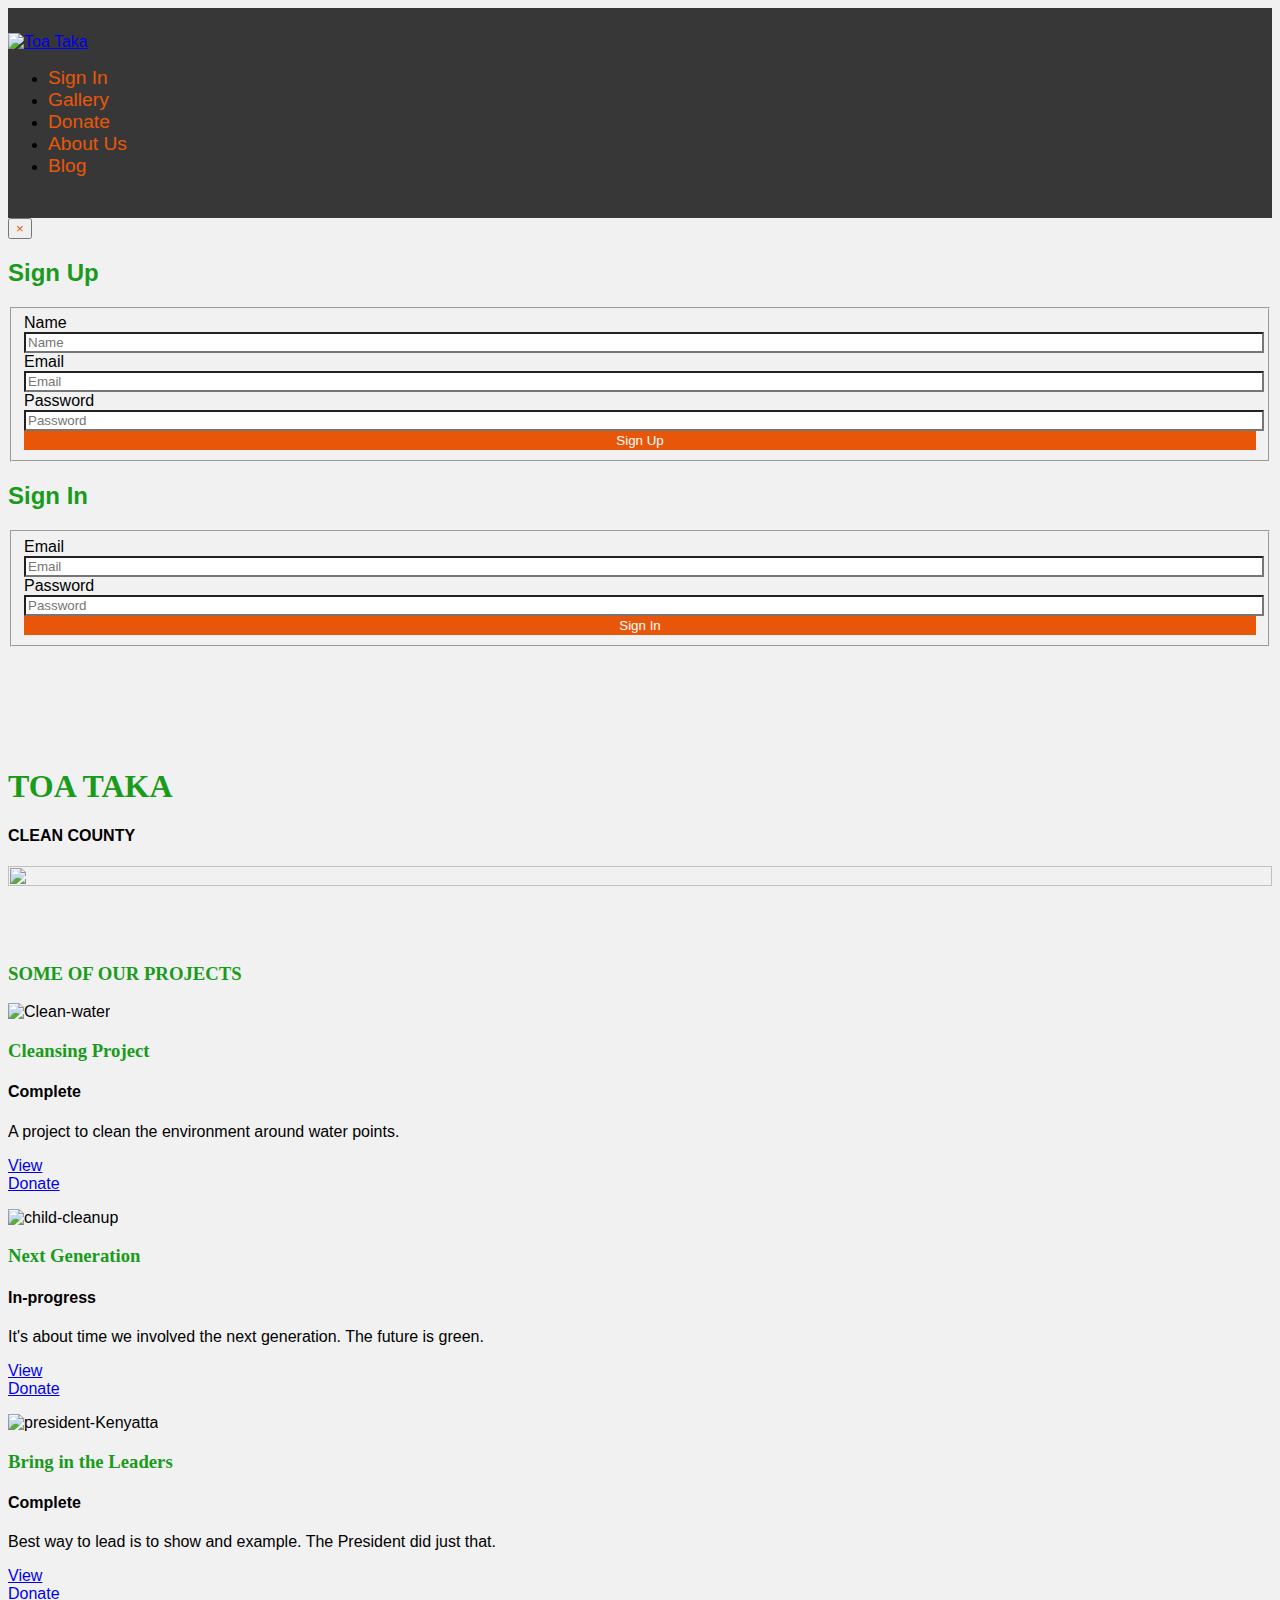
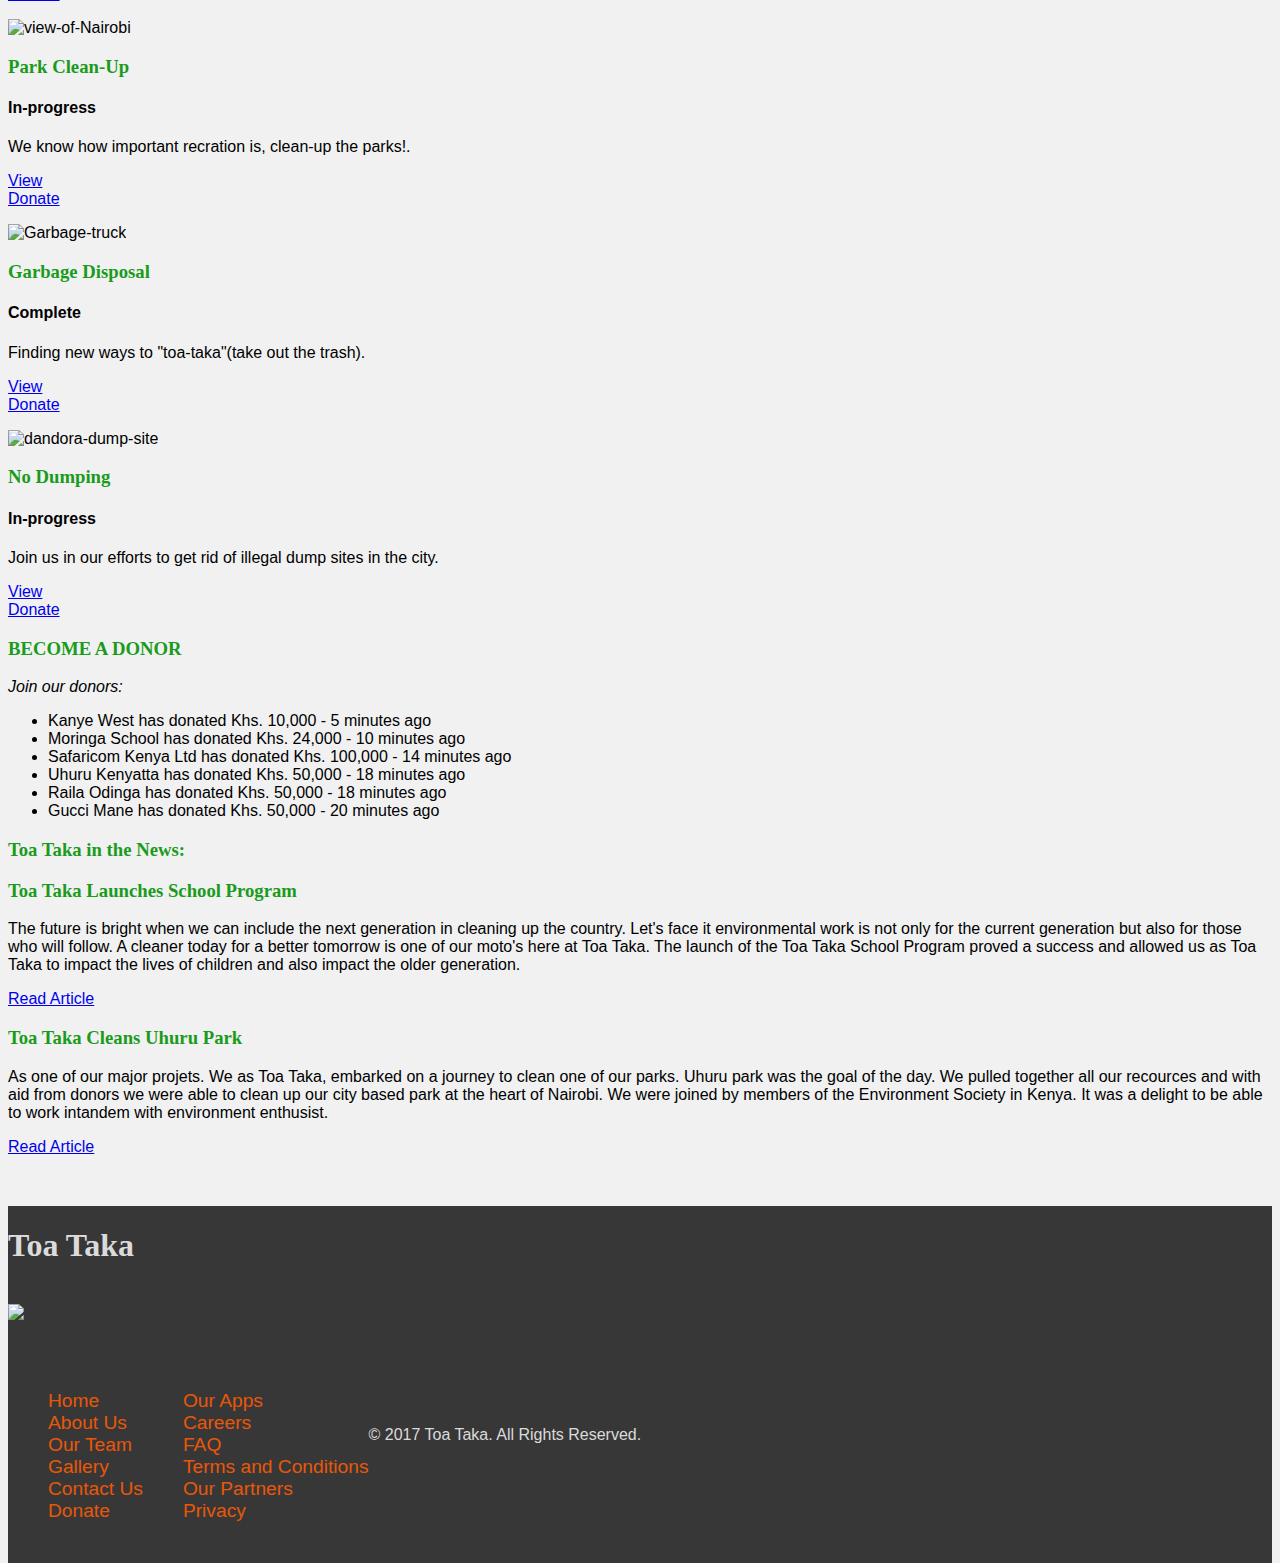
==== commit abff9b72: "remove merge conflicts in about-us.html" ====
--- a/index.html
+++ b/index.html
@@ -284,10 +284,10 @@
           <div class="panel-body">
             <h3>Toa Taka Launches School Program</h3>
             <p>The future is bright when we can include the next generation in cleaning up the country. Let's face it environmental work is not only for the current generation but also for those who will follow. A cleaner today for a better tomorrow is one of our moto's here at Toa Taka. The launch of the Toa Taka School Program proved a success and allowed us as Toa Taka to impact the lives of children and also impact the older generation.</p>
-            <a href="blog.html" class="btn btn-primary">read article</a>
+            <a href="blog.html" class="btn btn-primary">Read Article</a>
             <h3>Toa Taka Cleans Uhuru Park</h3>
             <p>As one of our major projets. We as Toa Taka, embarked on a journey to clean one of our parks. Uhuru park was the goal of the day. We pulled together all our recources and with aid from donors we were able to clean up our city based park at the heart of Nairobi. We were joined by members of the Environment Society in Kenya. It was a delight to be able to work intandem with environment enthusist.</p>
-            <a href="blog.html" class="btn btn-primary">read article</a>
+            <a href="blog.html" class="btn btn-primary">Read Article</a>
           </div>
         </div>
 
--- a/css/style.css
+++ b/css/style.css
@@ -210,8 +210,8 @@
   text-decoration: none;
 }
 
-.links:hover {
-  color: #1a9b1c;
+#navDetails a:hover {
+  color: white;
   text-decoration: none;
 }
 
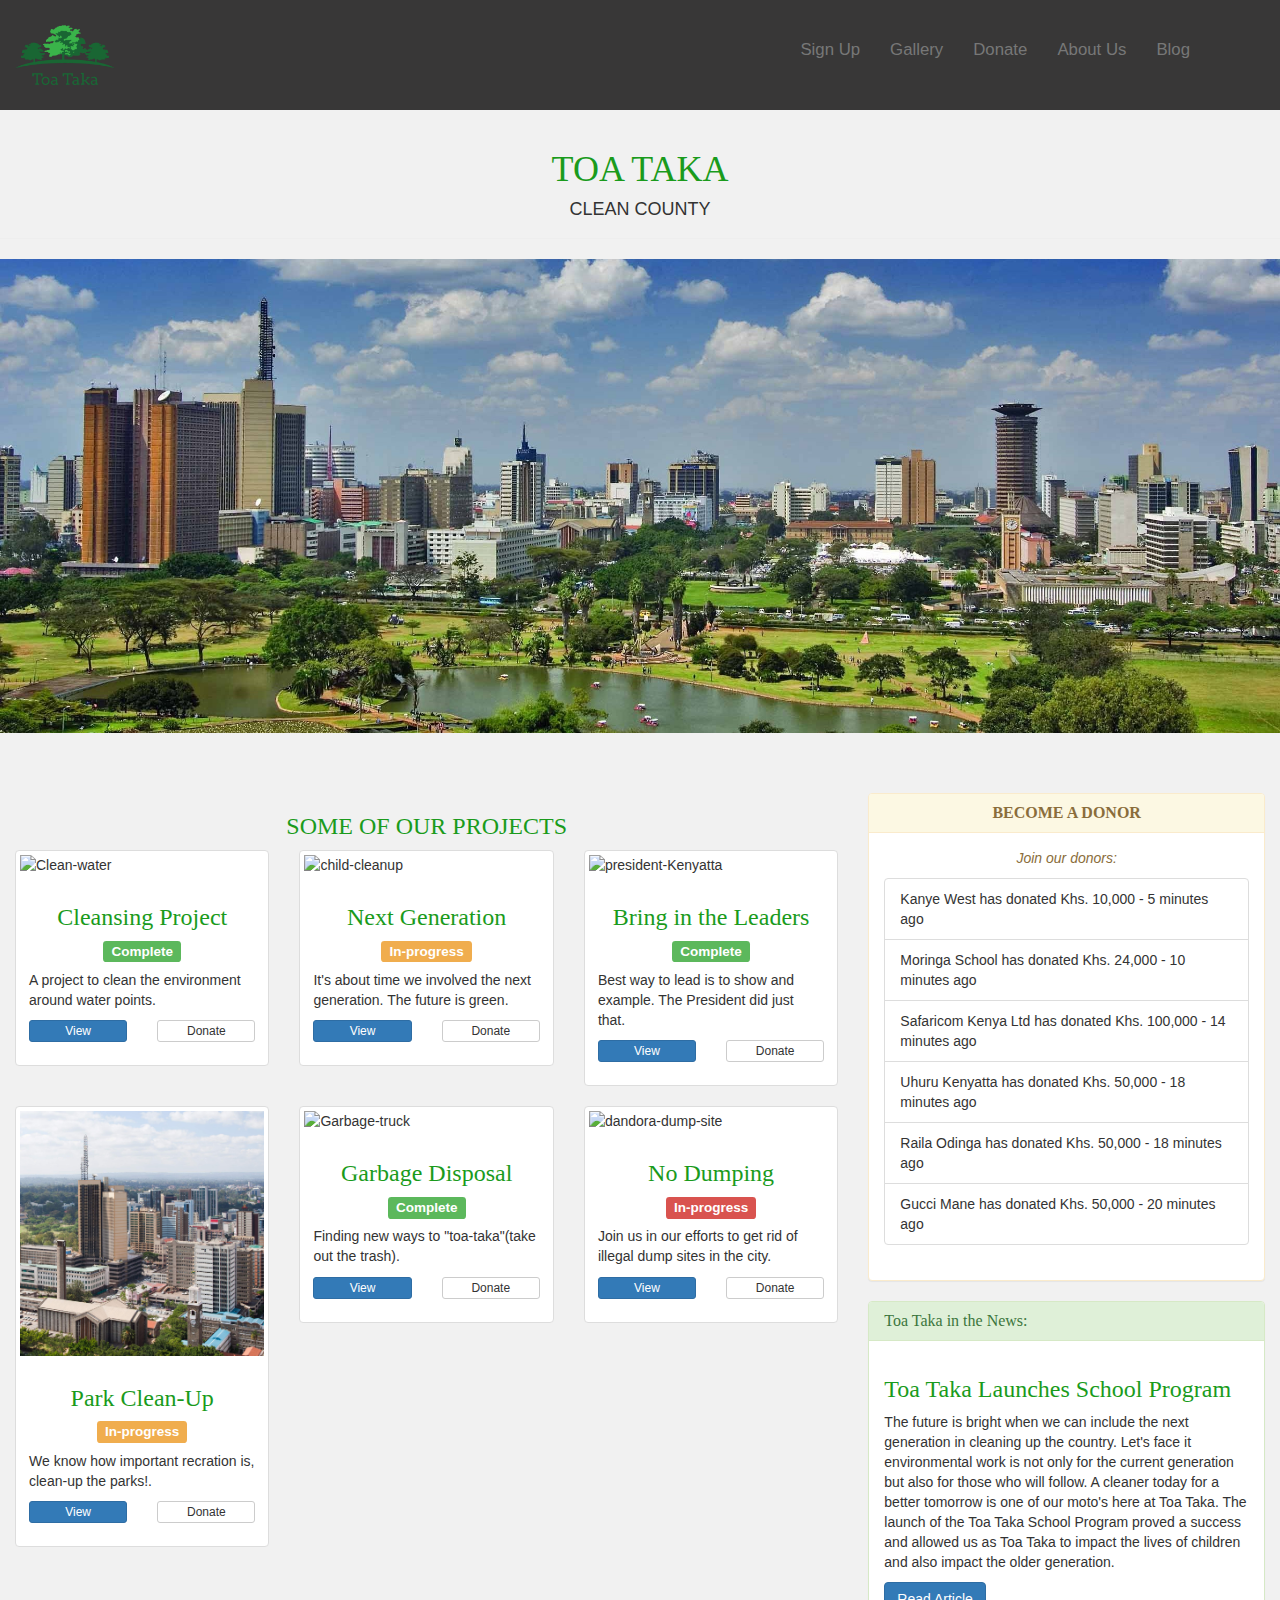
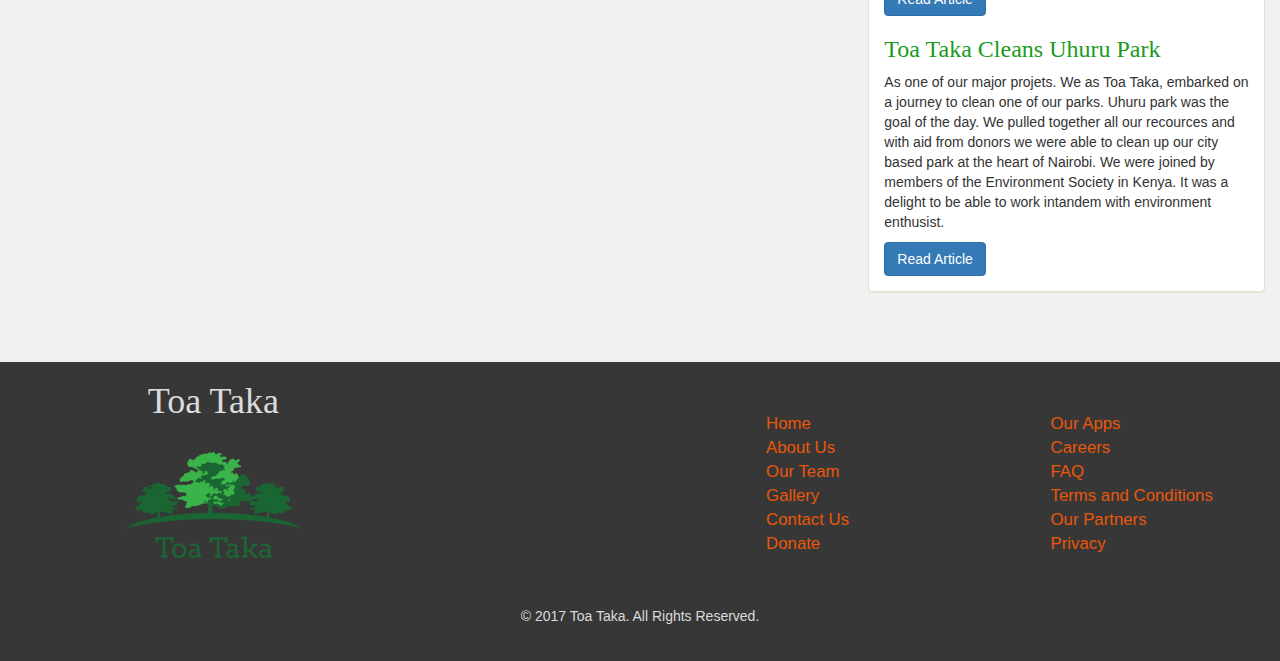
==== commit 85ea6b07: "merging the development branch to the master" ====
--- a/index.html
+++ b/index.html
@@ -38,9 +38,9 @@
         </div>
       </div>
       <ul class="nav navbar-nav navbar-right" id="navDetails">
-        <li><a href="#" data-toggle="modal" data-target="#myModal" class="links">Sign In</a></li>
+        <li><a href="http://eepurl.com/cTybEb"class="links">Sign Up</a></li>
         <li><a href="gallery.html" class="links">Gallery<span class="sr-only">(current)</span></a></li>
-        <li><a href="donate.html" class="links">Donate</a></li>
+        <li><a href="donate.html" class="links transition">Donate</a></li>
         <li><a href="about-us.html" class="links">About Us</a></li>
         <li><a href="blog.html" class="links">Blog</a></li>
       </ul>
@@ -104,7 +104,7 @@
   </header>
   <!-- Header -->
 
-
+<div class="fade-in-div">
   <div class="page-header">
     <h1 class="text-center">TOA TAKA</h1>
     <h4 class="text-center">CLEAN COUNTY</h4>
@@ -296,9 +296,7 @@
     </div>
     <!--end of main row-->
   </div>
-  </div>
   <!--end of container-->
-  </div>
 
   <!-- footer -->
   <div class="container-fluid navbar-bottom" id="footer">
@@ -342,12 +340,14 @@
       <p class="text-center" id="copy">&#169 2017 Toa Taka. All Rights Reserved.</p>
     </div>
   </div>
+
+</div>
   <!-- footer -->
 
   <!--myscripts-->
   <script src="js/jquery-3.2.1.js"></script>
   <script src="js/bootstrap.js"></script>
-
+  <script type="text/javascript" src="//s3.amazonaws.com/downloads.mailchimp.com/js/signup-forms/popup/embed.js" data-dojo-config="usePlainJson: true, isDebug: false"></script><script type="text/javascript">require(["mojo/signup-forms/Loader"], function(L) { L.start({"baseUrl":"mc.us16.list-manage.com","uuid":"d87cf76a03dc999ed79492cdd","lid":"08c1571884"}) })</script>
 
   <!--if you need scripts put them here-->
 </body>
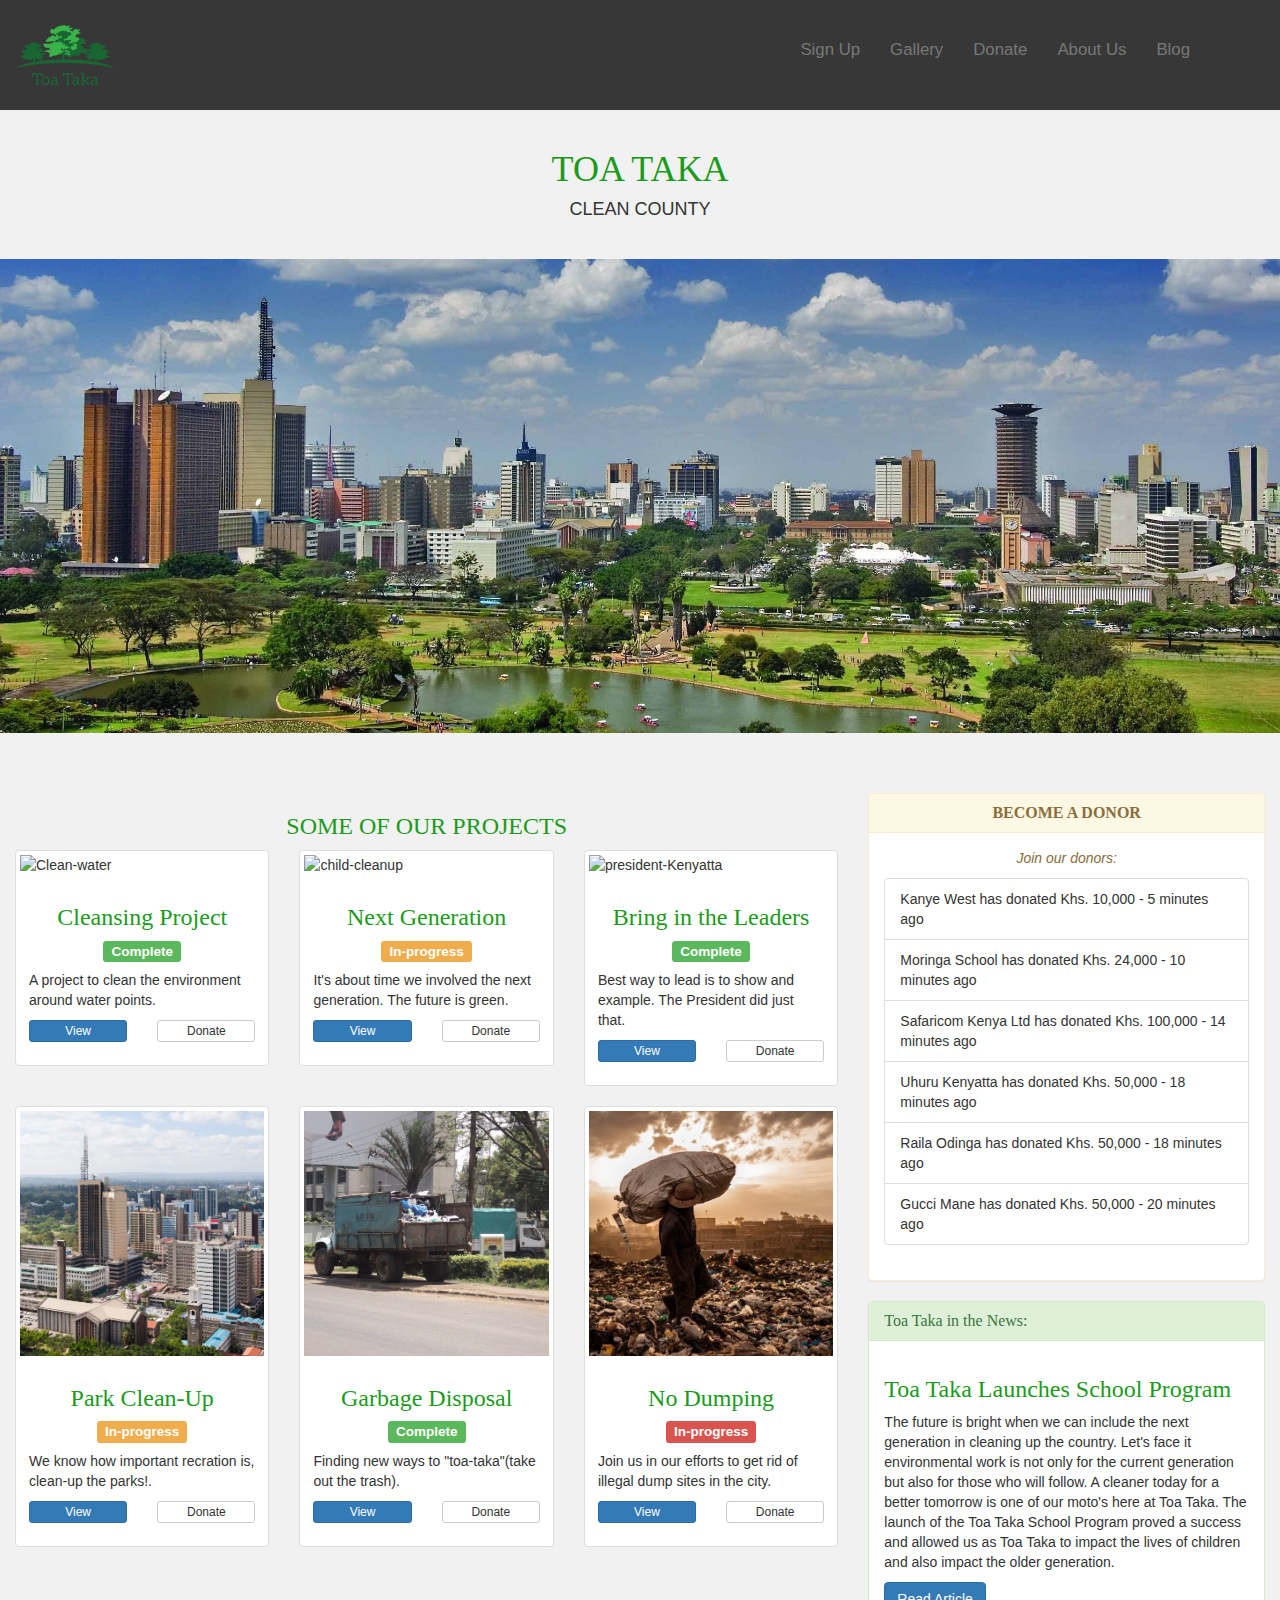
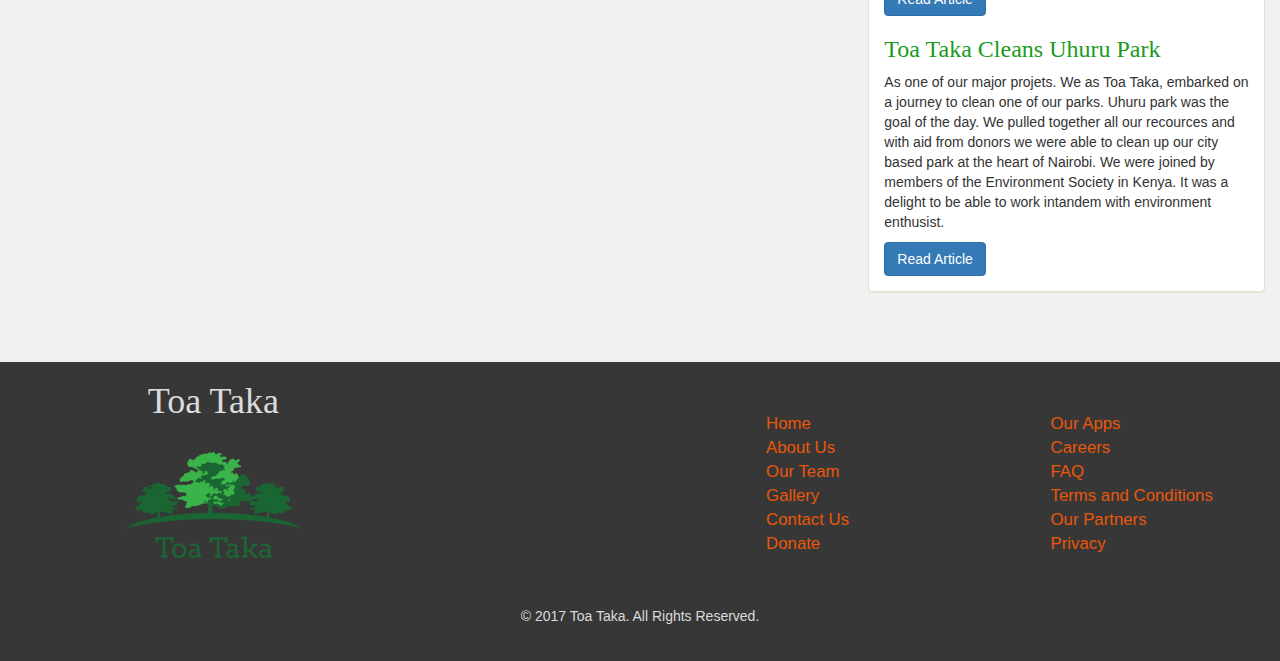
==== commit 363ba643: "adding some changes to the html pages and a little bit of style." ====
--- a/index.html
+++ b/index.html
@@ -26,6 +26,28 @@
 <meta name="msapplication-TileColor" content="#ffffff">
 <meta name="msapplication-TileImage" content="img/icons/ms-icon-144x144.png">
 <meta name="theme-color" content="#ffffff">
+<style>
+
+    .links {
+        color: #e85709;
+        text-decoration: none;
+        font-size: 1.2em;
+    }
+
+    .links:visited {
+        text-decoration: none;
+    }
+
+    .links:hover {
+        color: #1a9b1c;
+        text-decoration: none;
+    }
+
+    .links:active {
+        color: #1a9b1c;
+        text-decoration: none;
+    }
+</style>
 </head>
 
 <body>
